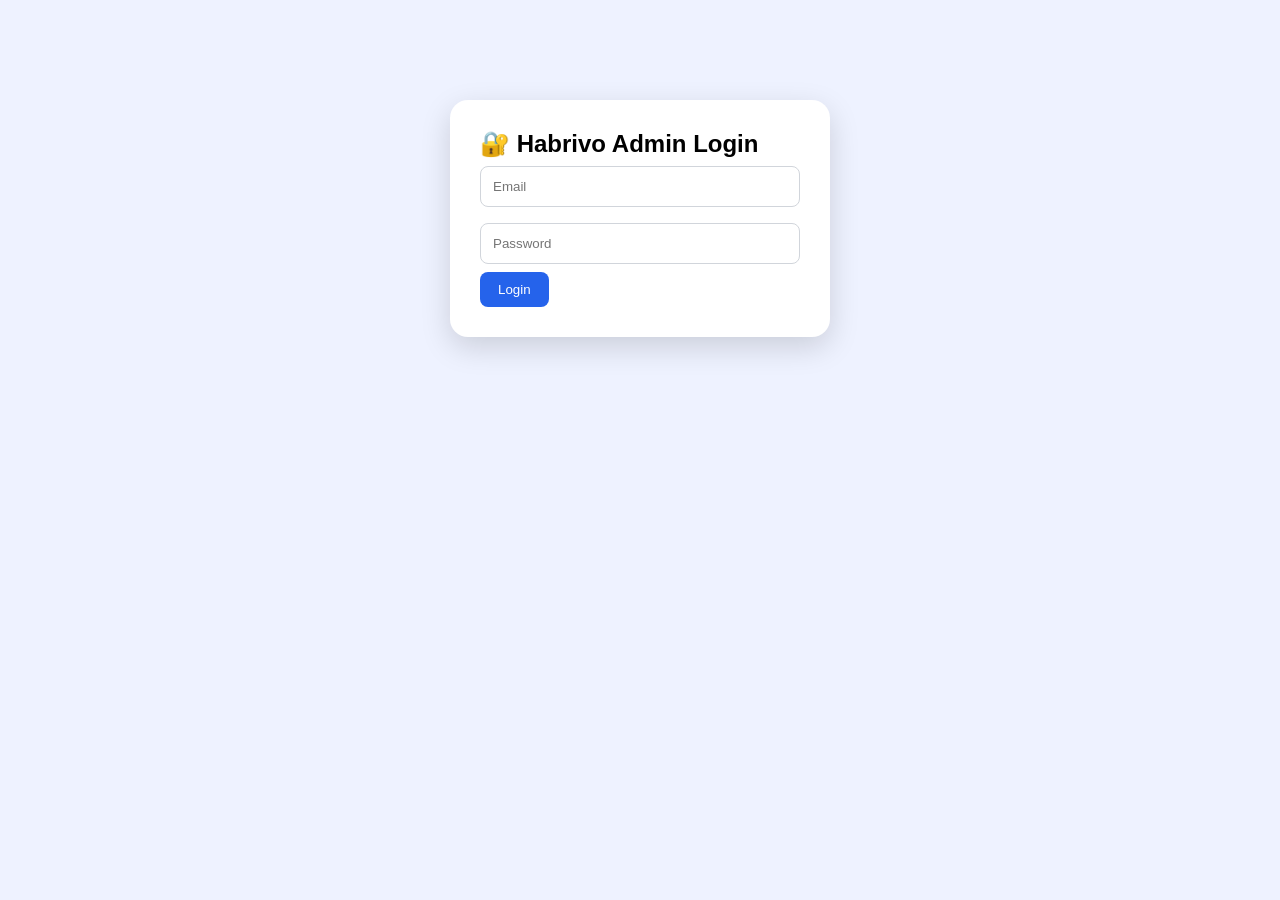
==== frontend/index.html @ 9f715a4b "Fix company update" ====
<!DOCTYPE html>
<html lang="en">

<head>
  <meta charset="UTF-8">
  <meta name="viewport" content="width=device-width,initial-scale=1.0">
  <title>Habrivo AI</title>

  <style>
    * {
      margin: 0;
      padding: 0;
      box-sizing: border-box;
    }

    body {
      font-family: Arial, sans-serif;
      background: #eef2ff;
      transition: .3s;
    }

    body.dark {
      background: #111827;
      color: white;
    }

    .topbar {
      max-width: 900px;
      margin: 20px auto;
      display: flex;
      justify-content: space-between;
      align-items: center;
    }

    .container {
      max-width: 900px;
      margin: auto;
      background: white;
      padding: 25px;
      border-radius: 18px;
      box-shadow: 0 10px 25px rgba(0, 0, 0, .1);
    }

    body.dark .container {
      background: #1f2937;
    }

    input {
      width: 100%;
      padding: 12px;
      margin: 8px 0;
      border: 1px solid #d1d5db;
      border-radius: 8px;
    }

    button {
      border: none;
      cursor: pointer;
      border-radius: 8px;
      padding: 10px 18px;
      color: white;
    }

    #loginBtn {
      background: #2563eb;
      color: white;
      cursor: pointer;
    }

    #saveBtn {
      background: #2563eb;
    }

    .stats {
      display: grid;
      grid-template-columns: repeat(auto-fit, minmax(180px, 1fr));
      gap: 12px;
      margin: 20px 0;
    }

    .stat-card {
      background: linear-gradient(135deg, #2563eb, #1d4ed8);
      color: white;
      text-align: center;
      padding: 25px;
      border-radius: 14px;
    }

    .card {
      background: #f3f4f6;
      border-radius: 12px;
      padding: 15px;
      margin-top: 15px;
    }

    body.dark .card {
      background: #374151;
    }

    .card img {
      width: 70px;
      height: 70px;
      border-radius: 50%;
      object-fit: cover;
      margin-bottom: 10px;
    }

    .actions {
      display: flex;
      gap: 10px;
      margin-top: 12px;
    }

    .edit-btn {
      background: #f59e0b;
    }

    .delete-btn {
      background: #dc2626;
    }

    .edit-btn {
      background: #f59e0b;
      color: white;
    }

    .delete-btn {
      background: #dc2626;
      color: white;
    }

    .msg-btn {
      background: #16a34a;
      color: white;
    }

    .msg-btn {
      background: #22c55e;
      color: white;
      border: none;
      padding: 10px 18px;
      border-radius: 8px;
      cursor: pointer;
    }

    .msg-btn:hover {
      background: #16a34a;
    }

    @media(max-width:700px) {
      .stats {
        grid-template-columns: 1fr;
      }
    }

    .login-box {
      max-width: 380px;
      margin: 100px auto;
      background: white;
      padding: 30px;
      border-radius: 18px;
      box-shadow: 0 10px 30px rgba(0, 0, 0, .15);
    }

    body.dark .login-box {
      background: #1f2937;
    }

    .layout {
      display: flex;
      min-height: 100vh;
    }

    .sidebar {
      width: 230px;
      background: #1d4ed8;
      color: white;
      padding: 20px;
    }

    .sidebar h2 {
      margin-bottom: 20px;
    }

    .menu {
      width: 100%;
      margin: 8px 0;
      padding: 12px;
      background: transparent;
      border: none;
      color: white;
      text-align: left;
      cursor: pointer;
    }

    .menu.active,
    .menu:hover {
      background: rgba(255, 255, 255, .15);
    }

    .main {
      flex: 1;
      padding: 20px;
    }

    body.dark .sidebar {
      background: #0f172a;
    }

    @media(max-width:768px) {
      .layout {
        flex-direction: column;
      }

      .sidebar {
        width: 100%;
      }
    }

    .msg-btn {
      background: #22c55e;
      color: white;
      border: none;
      padding: 10px 18px;
      border-radius: 8px;
      cursor: pointer;
    }

    .msg-btn:hover {
      background: #16a34a;
    }

    .view-btn {
      background: #0ea5e9;
      color: white;
    }

    .view-btn:hover {
      background: #0284c7;
    }

    .modal {
      display: none;
      position: fixed;
      inset: 0;
      background: rgba(0, 0, 0, .6);
      justify-content: center;
      align-items: center;
      z-index: 9999;
    }

    .modal-content {
      background: white;
      width: 90%;
      max-width: 450px;
      border-radius: 15px;
      padding: 20px;
    }

    .close {
      float: right;
      font-size: 28px;
      cursor: pointer;
    }

    .modal-content img {
      width: 100px;
      height: 100px;
      border-radius: 50%;
      object-fit: cover;
      display: block;
      margin: auto;
    }
  </style>
</head>

<body>
  <div id="loginPage" class="login-box">

    <h2>🔐 Habrivo Admin Login</h2>

    <input id="email" type="email" placeholder="Email">
    <input id="password" type="password" placeholder="Password">
    <button id="loginBtn" type="button" onclick="login()">Login</button>

  </div>

  <div id="app" style="display:none;">
    <div class="layout">

      <aside class="sidebar">
        <h2>🚀 Habrivo</h2>

        <button class="menu active">🏠 Dashboard</button>
        <button class="menu">🏢 Companies</button>
        <button class="menu">📊 Analytics</button>
        <button class="menu">⚙ Settings</button>

        <hr>

        <button onclick="toggleTheme()">🌙 Dark Mode</button>
      </aside>

      <main class="main">
        <button onclick="logout()" style="background:#dc2626;">
          🚪 Logout
        </button>
        <div class="topbar">
          <h1>Company Dashboard</h1>
        </div>

        <div class="container">
          <!-- Tumhara existing form aur cards yahin rahenge -->
        </div>

      </main>

    </div>

    <div class="container">

      <h2>Company Registration</h2>

      <input id="name" placeholder="Company Name">
      <input id="owner" placeholder="Owner Name">
      <input id="whatsapp" placeholder="WhatsApp Number">
      <input id="category" placeholder="Category">
      <input type="text" id="address" placeholder="Address">
      <input type="text" id="website" placeholder="Website (https://...)">

      <input type="file" id="logo" accept="image/*">
      <img id="preview" src=""
        style="display:none;width:90px;height:90px;border-radius:50%;object-fit:cover;margin:10px 0;">
      <button id="saveBtn" onclick="saveCompany()">Save</button>

      <div class="stats">
        <h3 style="margin-top:20px">Registration Trend</h3>

        <canvas id="chart" height="120"></canvas>

        <script src="https://cdn.jsdelivr.net/npm/chart.js"></script>
        <div class="stat-card">
          <h2 id="totalCompanies">0</h2>
          <p>Companies</p>
        </div>

        <div class="stat-card">
          <h2 id="totalCategories">0</h2>
          <p>Categories</p>
        </div>

        <div class="stat-card">
          <h2 id="todayCount">0</h2>
          <p>Today</p>
        </div>
      </div>

      <input id="search" placeholder="🔍 Search Company" oninput="loadCompanies()">

      <hr style="margin:18px 0">
      <button onclick="exportExcel()" style="background:green;margin:10px 0;">
        📥 Export Excel
      </button>

      <script src="https://cdn.jsdelivr.net/npm/xlsx/dist/xlsx.full.min.js"></script>
      <h2>Registered Companies</h2>

      <div id="companies"></div>

    </div>

    <script>
      async function exportExcel() {

        const res = await fetch(`${API}/api/companies`, { credentials: "include" });
        const companies = await res.json();

        const ws = XLSX.utils.json_to_sheet(companies);
        const wb = XLSX.utils.book_new();

        XLSX.utils.book_append_sheet(wb, ws, "Companies");

        XLSX.writeFile(wb, "Habrivo_Companies.xlsx");

      }
      const API = "https://habrivo-ai.onrender.com";
      let editingId = null;

      function toggleTheme() {
        document.body.classList.toggle("dark");
      }
      document.getElementById("logo").addEventListener("change", function () {
        const file = this.files[0];
        if (!file) return;

        preview.src = URL.createObjectURL(file);
        preview.style.display = "block";
      });

      async function loadCompanies() {
        const res = await fetch(API + "/api/companies", {
          credentials: "include"
        });
        const companies = await res.json();

        const search = document.getElementById("search").value.toLowerCase();
        const filtered = companies.filter(c =>
          (c.company || "").toLowerCase().includes(search) ||
          (c.owner || "").toLowerCase().includes(search) ||
          (c.category || "").toLowerCase().includes(search)
        );

        drawChart(filtered.length);
        document.getElementById("totalCompanies").innerText = filtered.length;
        document.getElementById("totalCategories").innerText =
          new Set(filtered.map(c => c.category)).size;
        document.getElementById("todayCount").innerText = filtered.length;

        const box = document.getElementById("companies");
        box.innerHTML = "";

        filtered.forEach(c => {
          box.innerHTML += `
    <div class="card">
        ${c.logo ? `<img src="${c.logo}" width="70" height="70">` : ""}

        <h3>${c.company || "-"}</h3>
        <p><b>Owner:</b> ${c.owner || "-"}</p>
        <p><b>WhatsApp:</b> ${c.whatsapp || "-"}</p>
        <p><b>Category:</b> ${c.category || "-"}</p>
        <p><b>Address:</b> ${c.address || "-"}</p>
<p><b>Website:</b> ${c.website
              ? `<a href="${c.website}" target="_blank">${c.website}</a>`
              : "-"
            }</p>
        <div class="actions">
           <button class="view-btn" onclick="viewCompany(${c.id})">View</button>
            <button class="edit-btn" onclick="editCompany(${c.id})">Edit</button>
            <button class="delete-btn" onclick="deleteCompany(${c.id})">Delete</button>
            <button class="msg-btn" onclick="window.open('https://wa.me/91${c.whatsapp}','_blank')">Message</button>
        </div>
    </div>`;
        });
      }
      async function editCompany(id) {
        try {
          const res = await fetch(API + "/api/companies", { credentials: "include" });
          if (!res.ok) throw new Error("Failed to load companies");

          const companies = await res.json();
          const c = companies.find(x => String(x.id) === String(id));

          if (!c) {
            alert("Company not found.");
            return;
          }

          editingId = id;
          document.getElementById("name").value = c.company || "";
          document.getElementById("owner").value = c.owner || "";
          document.getElementById("whatsapp").value = c.whatsapp || "";
          document.getElementById("category").value = c.category || "";
          document.getElementById("address").value = c.address || "";
          document.getElementById("website").value = c.website || "";

          if (c.logo) {
            const preview = document.getElementById("preview");
            preview.src = c.logo;
            preview.style.display = "block";
          }

          document.getElementById("saveBtn").innerText = "Update Company";
          window.scrollTo({ top: 0, behavior: "smooth" });
        } catch (error) {
          console.error("Edit error:", error);
          alert("Unable to load company for editing.");
        }
      }

      async function viewCompany(id) {
        try {
          const res = await fetch(API + "/api/companies", { credentials: "include" });
          if (!res.ok) throw new Error("Failed to load companies");

          const companies = await res.json();
          const c = companies.find(x => String(x.id) === String(id));

          if (!c) {
            alert("Company not found.");
            return;
          }

          const website = c.website
            ? (c.website.startsWith("http") ? c.website : "https://" + c.website)
            : "";

          document.getElementById("modalBody").innerHTML = `
      ${c.logo ? `<img src="${c.logo}" alt="Company Logo">` : ""}
      <h2 style="text-align:center">${c.company || "-"}</h2>
      <hr>
      <p><b>Owner:</b> ${c.owner || "-"}</p>
      <p><b>WhatsApp:</b> ${c.whatsapp || "-"}</p>
      <p><b>Category:</b> ${c.category || "-"}</p>
      <p><b>Address:</b> ${c.address || "-"}</p>
      <p><b>Website:</b> ${c.website || "-"}</p>

      <button class="msg-btn"
        onclick="window.open('https://wa.me/91${c.whatsapp}','_blank')"
        style="width:100%;margin-top:15px;">
        WhatsApp
      </button>

      ${website ? `
        <button id="webBtn" class="view-btn"
          style="width:100%;margin-top:10px;">
          Visit Website
        </button>
      ` : ""}
    `;

          if (website) {
            document.getElementById("webBtn").onclick = () => {
              window.open(website, "_blank");
            };
          }

          document.getElementById("companyModal").style.display = "flex";
        } catch (error) {
          console.error("View error:", error);
          alert("Unable to load company details.");
        }
      }

      function closeModal() {
        document.getElementById("companyModal").style.display = "none";
      }
      async function saveCompany() {
        const name = document.getElementById("name").value;
        const owner = document.getElementById("owner").value;
        const whatsapp = document.getElementById("whatsapp").value;
        const category = document.getElementById("category").value;
        const address = document.getElementById("address").value;
        const website = document.getElementById("website").value;
        const logo = document.getElementById("logo").files[0];

        const formData = new FormData();
        formData.append("company", name);
        formData.append("owner", owner);
        formData.append("whatsapp", whatsapp);
        formData.append("category", category);
        formData.append("address", address);
        formData.append("website", website);

        if (logo) {
          formData.append("logo", logo);
        }
        const url = editingId
          ? `${API}/api/company/${editingId}`
          : `${API}/api/company`;

        const method = editingId ? "PUT" : "POST";

        const res = await fetch(url, {
          method: method,
          body: formData,
          credentials: "include"
        });
        const result = await res.json();

        if (result.success) {
          alert(editingId ? "Company Updated Successfully!" : "Company Saved Successfully!");
        } else {
          alert(result.message || "Operation Failed");
          return;
        }

        document.getElementById("name").value = "";
        document.getElementById("owner").value = "";
        document.getElementById("whatsapp").value = "";
        document.getElementById("category").value = "";
        document.getElementById("address").value = "";
        document.getElementById("website").value = "";
        document.getElementById("logo").value = "";
        document.getElementById("preview").style.display = "none";
        document.getElementById("preview").src = "";

        editingId = null;
        document.getElementById("saveBtn").innerText = "Save";

        loadCompanies();
      }

      async function deleteCompany(id) {
        if (!confirm("Are you sure you want to delete this company?")) return;

        try {
          const res = await fetch(API + "/api/company/" + id, {
            method: "DELETE",
            credentials: "include"
          });

          const result = await res.json();

          if (res.ok && result.success) {
            alert("Company deleted successfully.");
            await loadCompanies();
          } else {
            alert(result.message || "Delete failed.");
            console.error("Delete response:", result);
          }
        } catch (error) {
          console.error("Delete error:", error);
          alert("Server connection failed while deleting.");
        }
      }

      function drawChart(count) {

        console.log("Companies:", count);
      }
      async function checkAuth() {
        const r = await fetch(API + "/api/check-auth", {
          credentials: "include"
        });

        const d = await r.json();

        if (d.loggedIn) {
          document.getElementById("loginPage").style.display = "none";
          document.getElementById("app").style.display = "block";
          loadCompanies();
        }
      }

      checkAuth();
      async function login() {
        const email = document.getElementById("email").value;
        const password = document.getElementById("password").value;

        try {
          const r = await fetch(API + "/api/login", {
            method: "POST",
            headers: {
              "Content-Type": "application/json"
            },
            credentials: "include",
            body: JSON.stringify({ email, password })
          });

          const d = await r.json();

          if (d.success) {
            document.getElementById("loginPage").style.display = "none";
            document.getElementById("app").style.display = "block";

            loadCompanies();
          } else {
            alert(d.message || "Login Failed");
          }

        } catch (error) {
          console.error("Login error:", error);
          alert("Server connection failed. Please try again.");
        }
      }


      async function logout() {
        try {
          await fetch(API + "/api/logout", {
            credentials: "include"
          });
        } catch (error) {
          console.error("Logout error:", error);
        }

        document.getElementById("app").style.display = "none";
        document.getElementById("loginPage").style.display = "block";
      }


      let chart;


      function drawChart(total) {
        const ctx = document.getElementById("chart");


        if (chart) chart.destroy();

        chart = new Chart(ctx, {
          type: "bar",
          data: {
            labels: ["Companies"],
            datasets: [{
              label: "Total Registered",
              data: [total]
            }]
          }
        });
      }

    </script>
  </div>
  <div id="companyModal" class="modal">
    <div class="modal-content">
      <span class="close" onclick="closeModal()">&times;</span>
      <div id="modalBody"></div>
    </div>
  </div>
</body>

</html>
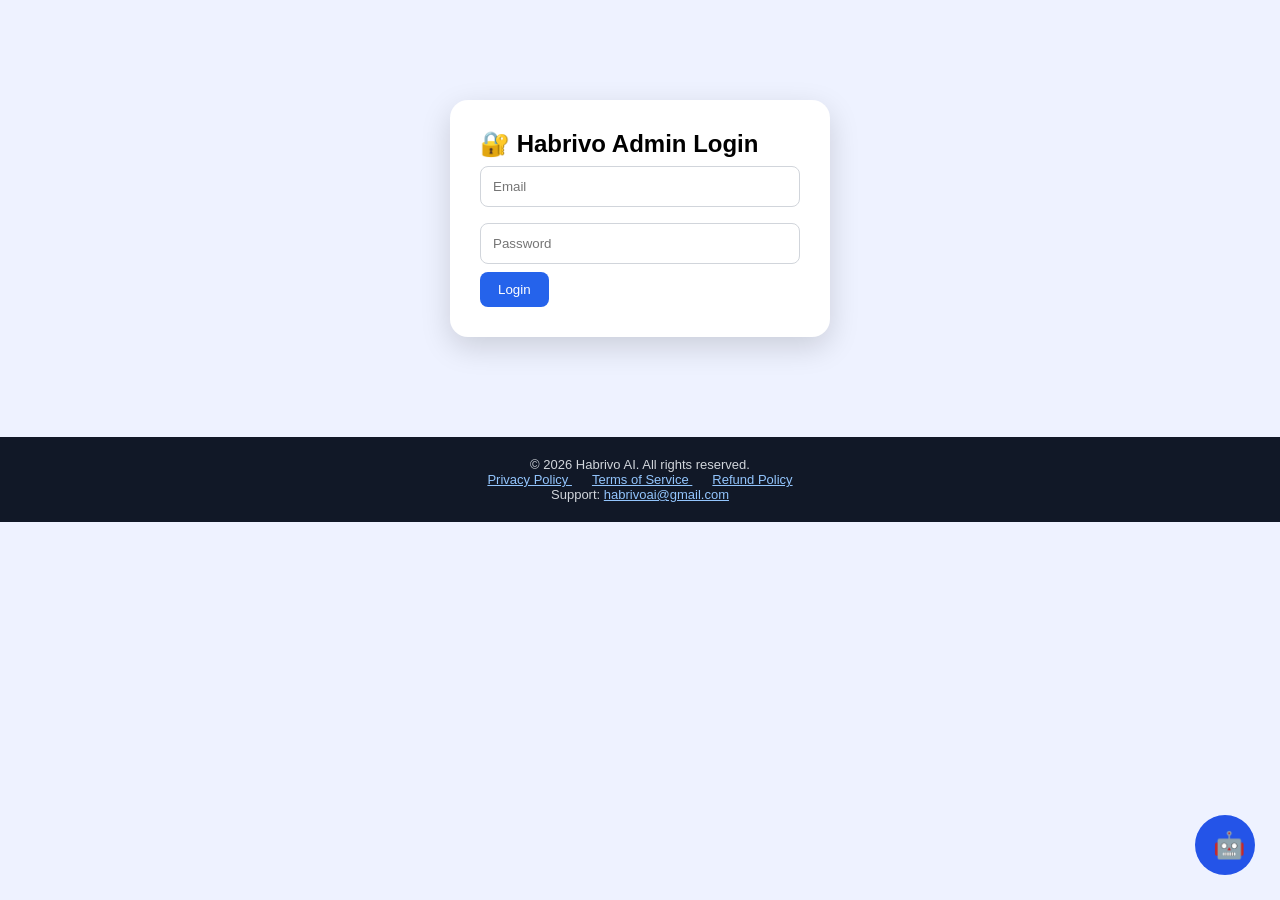
==== commit 1608b7d8: "Add legal policy pages and update Paddle checkout backend" ====
--- a/frontend/index.html
+++ b/frontend/index.html
@@ -291,10 +291,11 @@
       <aside class="sidebar">
         <h2>🚀 Habrivo</h2>
 
-        <button class="menu active">🏠 Dashboard</button>
-        <button class="menu">🏢 Companies</button>
-        <button class="menu">📊 Analytics</button>
-        <button class="menu">⚙ Settings</button>
+        <button class="menu active" data-page="dashboard" onclick="showDashboard()">🏠 Dashboard</button>
+        <button class="menu" data-page="companies" onclick="showCompanies()">🏢 Companies</button>
+        <button class="menu" data-page="products" onclick="showProducts()">📦 Products</button>
+        <button class="menu" data-page="analytics" onclick="showAnalytics()">📊 Analytics</button>
+        <button class="menu" data-page="settings" onclick="showSettings()">⚙ Settings</button>
 
         <hr>
 
@@ -306,69 +307,97 @@
           🚪 Logout
         </button>
         <div class="topbar">
-          <h1>Company Dashboard</h1>
+          <h1 id="pageTitle">Company Dashboard</h1>
         </div>
-
-        <div class="container">
-          <!-- Tumhara existing form aur cards yahin rahenge -->
-        </div>
-
+        <section id="dashboardPage" class="page-section container">
+          <h2>Overview</h2>
+          <p>Company registration summary</p>
+          <div id="dashboardSummary"></div>
+        </section>
+
+        <section id="productsPage" class="page-section container" style="display:none">
+          <h2>📦 Product Management</h2>
+          <p>Manage your Habrivo AI products and inventory.</p>
+
+          <button type="button" onclick="loadProducts()">
+            🔄 Refresh Products
+          </button>
+          <h3>Add New Product</h3>
+
+          <form id="addProductForm">
+            <input id="productName" placeholder="Product Name" required>
+            <input id="productPrice" type="number" min="0" step="0.01" placeholder="Price" required>
+            <input id="productStock" type="number" min="0" step="1" placeholder="Stock" required>
+            <select id="productCurrency">
+              <option value="USD">USD</option>
+              <option value="INR">INR</option>
+            </select>
+            <button type="submit">➕ Add Product</button>
+          </form>
+          <div id="productsList">
+            Products will appear here.
+          </div>
+        </section>
+
+        <section id="companiesPage" class="page-section container" style="display:none">
+          <h2>Company Registration</h2>
+
+          <input id="name" placeholder="Company Name">
+          <input id="owner" placeholder="Owner Name">
+          <input id="whatsapp" placeholder="WhatsApp Number">
+          <input id="category" placeholder="Category">
+          <input type="text" id="address" placeholder="Address">
+          <input type="text" id="website" placeholder="Website (https://...)">
+
+          <input type="file" id="logo" accept="image/*">
+          <img id="preview" src=""
+            style="display:none;width:90px;height:90px;border-radius:50%;object-fit:cover;margin:10px 0;">
+          <button id="saveBtn" onclick="saveCompany()">Save</button>
+
+          <input id="search" placeholder="🔍 Search Company" oninput="loadCompanies()">
+
+          <hr style="margin:18px 0">
+          <button onclick="exportExcel()" style="background:green;margin:10px 0;">
+            📥 Export Excel
+          </button>
+
+          <script src="https://cdn.jsdelivr.net/npm/xlsx/dist/xlsx.full.min.js"></script>
+          <h2>Registered Companies</h2>
+
+          <div id="companies"></div>
+
+        </section>
+        <section id="analyticsPage" class="page-section container" style="display:none">
+          <div class="stats">
+            <h3 style="margin-top:20px">Registration Trend</h3>
+
+            <canvas id="chart" height="120"></canvas>
+
+            <script src="https://cdn.jsdelivr.net/npm/chart.js"></script>
+            <div class="stat-card">
+              <h2 id="totalCompanies">0</h2>
+              <p>Companies</p>
+            </div>
+
+            <div class="stat-card">
+              <h2 id="totalCategories">0</h2>
+              <p>Categories</p>
+            </div>
+
+            <div class="stat-card">
+              <h2 id="todayCount">0</h2>
+              <p>Today</p>
+            </div>
+          </div>
+
+        </section>
+        <section id="settingsPage" class="page-section container" style="display:none">
+          <h2>Settings</h2>
+          <p>Appearance</p>
+          <button style="background:#2563eb" onclick="toggleTheme()">Toggle dark mode</button>
+        </section>
       </main>
-
     </div>
-
-    <div class="container">
-
-      <h2>Company Registration</h2>
-
-      <input id="name" placeholder="Company Name">
-      <input id="owner" placeholder="Owner Name">
-      <input id="whatsapp" placeholder="WhatsApp Number">
-      <input id="category" placeholder="Category">
-      <input type="text" id="address" placeholder="Address">
-      <input type="text" id="website" placeholder="Website (https://...)">
-
-      <input type="file" id="logo" accept="image/*">
-      <img id="preview" src=""
-        style="display:none;width:90px;height:90px;border-radius:50%;object-fit:cover;margin:10px 0;">
-      <button id="saveBtn" onclick="saveCompany()">Save</button>
-
-      <div class="stats">
-        <h3 style="margin-top:20px">Registration Trend</h3>
-
-        <canvas id="chart" height="120"></canvas>
-
-        <script src="https://cdn.jsdelivr.net/npm/chart.js"></script>
-        <div class="stat-card">
-          <h2 id="totalCompanies">0</h2>
-          <p>Companies</p>
-        </div>
-
-        <div class="stat-card">
-          <h2 id="totalCategories">0</h2>
-          <p>Categories</p>
-        </div>
-
-        <div class="stat-card">
-          <h2 id="todayCount">0</h2>
-          <p>Today</p>
-        </div>
-      </div>
-
-      <input id="search" placeholder="🔍 Search Company" oninput="loadCompanies()">
-
-      <hr style="margin:18px 0">
-      <button onclick="exportExcel()" style="background:green;margin:10px 0;">
-        📥 Export Excel
-      </button>
-
-      <script src="https://cdn.jsdelivr.net/npm/xlsx/dist/xlsx.full.min.js"></script>
-      <h2>Registered Companies</h2>
-
-      <div id="companies"></div>
-
-    </div>
-
     <script>
       async function exportExcel() {
 
@@ -410,11 +439,13 @@
           (c.category || "").toLowerCase().includes(search)
         );
 
-        drawChart(filtered.length);
+        window.lastCompanies = filtered;
+        if (document.getElementById("analyticsPage").style.display !== "none" && typeof Chart !== "undefined") drawChart(filtered.length, filtered);
+        document.getElementById("dashboardSummary").textContent = `${filtered.length} registered companies · ${new Set(filtered.map(c => c.category).filter(Boolean)).size} categories`;
         document.getElementById("totalCompanies").innerText = filtered.length;
         document.getElementById("totalCategories").innerText =
           new Set(filtered.map(c => c.category)).size;
-        document.getElementById("todayCount").innerText = filtered.length;
+        document.getElementById("todayCount").innerText = "—"; // Registration date field must be confirmed from backend
 
         const box = document.getElementById("companies");
         box.innerHTML = "";
@@ -470,7 +501,7 @@
           }
 
           document.getElementById("saveBtn").innerText = "Update Company";
-          window.scrollTo({ top: 0, behavior: "smooth" });
+          showCompanies();
         } catch (error) {
           console.error("Edit error:", error);
           alert("Unable to load company for editing.");
@@ -614,9 +645,103 @@
         }
       }
 
-      function drawChart(count) {
-
-        console.log("Companies:", count);
+      function drawChart(count, companies) {
+
+        // ===== Registration Trend =====
+        const chartCanvas = document.getElementById("chart");
+        if (!chartCanvas || typeof Chart === "undefined") return;
+
+        if (Chart.getChart(chartCanvas)) {
+          Chart.getChart(chartCanvas).destroy();
+        }
+
+        new Chart(chartCanvas, {
+          type: "bar",
+          data: {
+            labels: ["Companies"],
+            datasets: [{
+              label: "Total Registered",
+              data: [count]
+            }]
+          },
+          options: {
+            responsive: true,
+            maintainAspectRatio: false,
+            scales: {
+              y: {
+                beginAtZero: true,
+                ticks: {
+                  precision: 0
+                }
+              }
+            }
+          }
+        });
+
+
+        // ===== Category-wise Analytics =====
+        const categoryCount = {};
+
+        companies.forEach(company => {
+          const category = company.category || "Other";
+
+          categoryCount[category] =
+            (categoryCount[category] || 0) + 1;
+        });
+
+        const categories = Object.keys(categoryCount);
+        const values = Object.values(categoryCount);
+
+
+        // Create category chart if it doesn't exist
+        let categoryCanvas = document.getElementById("categoryChart");
+
+        if (!categoryCanvas) {
+
+          categoryCanvas = document.createElement("canvas");
+          categoryCanvas.id = "categoryChart";
+          categoryCanvas.height = 120;
+
+          const stats = document.querySelector(".stats");
+
+          if (stats) {
+            const title = document.createElement("h3");
+            title.innerText = "Companies by Category";
+            title.style.marginTop = "25px";
+
+            stats.appendChild(title);
+            stats.appendChild(categoryCanvas);
+          }
+        }
+
+
+        if (Chart.getChart(categoryCanvas)) {
+          Chart.getChart(categoryCanvas).destroy();
+        }
+
+
+        new Chart(categoryCanvas, {
+          type: "bar",
+          data: {
+            labels: categories,
+            datasets: [{
+              label: "Companies",
+              data: values
+            }]
+          },
+          options: {
+            responsive: true,
+            maintainAspectRatio: false,
+            scales: {
+              y: {
+                beginAtZero: true,
+                ticks: {
+                  precision: 0
+                }
+              }
+            }
+          }
+        });
       }
       async function checkAuth() {
         const r = await fetch(API + "/api/check-auth", {
@@ -679,27 +804,155 @@
       }
 
 
-      let chart;
-
-
-      function drawChart(total) {
-        const ctx = document.getElementById("chart");
-
-
-        if (chart) chart.destroy();
-
-        chart = new Chart(ctx, {
-          type: "bar",
-          data: {
-            labels: ["Companies"],
-            datasets: [{
-              label: "Total Registered",
-              data: [total]
-            }]
+      function showDashboard() { showPage('dashboard'); }
+      function showCompanies() { showPage('companies'); }
+      async function showProducts() {
+        showPage('products');
+        await loadProducts();
+      }
+
+      async function loadProducts() {
+        const container = document.getElementById('productsList');
+        if (!container) return;
+
+        container.textContent = 'Loading products...';
+
+        try {
+          const response = await fetch('/api/products');
+          if (!response.ok) throw new Error('HTTP ' + response.status);
+
+          const data = await response.json();
+          if (!data.success) throw new Error('Could not load products');
+
+          container.replaceChildren();
+
+
+          for (const product of data.products) {
+            const item = document.createElement('div');
+            item.style.cssText = 'padding:12px; margin:10px 0; border:1px solid #ddd; border-radius:8px;';
+
+            const info = document.createElement('p');
+            const symbol = product.currency === 'INR' ? '₹' : '$';
+            info.textContent = `${product.name} | ${symbol}${product.price} | Stock: ${product.stock}`;
+
+            const editBtn = document.createElement('button');
+            editBtn.textContent = '✏️ Edit Stock';
+            editBtn.type = 'button';
+            editBtn.style.marginRight = '10px';
+
+            editBtn.onclick = async () => {
+              const value = prompt('Enter new stock:', product.stock);
+              if (value === null) return;
+
+              const stock = Number(value);
+              if (!Number.isInteger(stock) || stock < 0 || value.trim() === '') {
+                alert('Enter a valid stock number');
+                return;
+              }
+
+              try {
+                const response = await fetch(`/api/products/${product.id}/stock`, {
+                  method: 'PUT',
+                  headers: { 'Content-Type': 'application/json' },
+                  body: JSON.stringify({ stock })
+                });
+                const result = await response.json();
+                if (!response.ok || !result.success) {
+                  throw new Error(result.message || 'Update failed');
+                }
+                await loadProducts();
+              } catch (error) {
+                alert(error.message);
+              }
+            };
+
+            const deleteBtn = document.createElement('button');
+            deleteBtn.textContent = '🗑️ Delete';
+            deleteBtn.type = 'button';
+
+            deleteBtn.onclick = async () => {
+              if (!confirm(`Delete ${product.name}?`)) return;
+
+              try {
+                const response = await fetch(`/api/products/${product.id}`, {
+                  method: 'DELETE'
+                });
+                const result = await response.json();
+                if (!response.ok || !result.success) {
+                  throw new Error(result.message || 'Delete failed');
+                }
+                await loadProducts();
+              } catch (error) {
+                alert(error.message);
+              }
+            };
+
+            item.append(info, editBtn, deleteBtn);
+            container.appendChild(item);
+          }
+
+        } catch (error) {
+          container.textContent = 'Error loading products: ' + error.message;
+        }
+      }
+      function showAnalytics() { showPage('analytics'); }
+      function showSettings() { showPage('settings'); }
+      function showPage(page) {
+        document.querySelectorAll('.page-section').forEach(el => {
+          el.style.display = el.id === page + 'Page' ? 'block' : 'none';
+        });
+        document.querySelectorAll('.sidebar .menu[data-page]').forEach(el => {
+          el.classList.toggle('active', el.dataset.page === page);
+        });
+        const titles = {
+          dashboard: 'Company Dashboard',
+          companies: 'Companies',
+          products: 'Products',
+          analytics: 'Analytics',
+          settings: 'Settings'
+        };
+        document.getElementById('pageTitle').textContent = titles[page];
+        window.scrollTo({ top: 0, behavior: 'smooth' });
+        if (page === 'analytics' && window.lastCompanies && typeof Chart !== 'undefined') {
+          drawChart(window.lastCompanies.length, window.lastCompanies);
+        }
+      }
+      document.getElementById('addProductForm')
+        .addEventListener('submit', async function (event) {
+          event.preventDefault();
+
+          const product = {
+            name: document.getElementById('productName').value.trim(),
+            price: Number(document.getElementById('productPrice').value),
+            stock: Number(document.getElementById('productStock').value),
+            currency: document.getElementById('productCurrency').value
+          };
+
+          try {
+            const response = await fetch('/api/products', {
+              method: 'POST',
+              headers: {
+                'Content-Type': 'application/json'
+              },
+              credentials: 'same-origin',
+              body: JSON.stringify(product)
+            });
+
+            const result = await response.json();
+
+            if (!response.ok || !result.success) {
+              alert(result.message || 'Failed to add product');
+              return;
+            }
+
+            alert('Product added successfully!');
+            this.reset();
+            await loadProducts();
+
+          } catch (error) {
+            alert('Error: ' + error.message);
           }
         });
-      }
-
     </script>
   </div>
   <div id="companyModal" class="modal">
@@ -708,6 +961,192 @@
       <div id="modalBody"></div>
     </div>
   </div>
+  <!-- Habrivo AI Chatbot -->
+  <style>
+    #habrivo-chat-btn {
+      position: fixed;
+      bottom: 25px;
+      right: 25px;
+      background: #2454e8;
+      color: white;
+      border: none;
+      border-radius: 50%;
+      width: 60px;
+      height: 60px;
+      font-size: 26px;
+      cursor: pointer;
+      z-index: 9999;
+    }
+
+    #habrivo-chat-box {
+      display: none;
+      position: fixed;
+      bottom: 95px;
+      right: 25px;
+      width: min(350px, calc(100vw - 40px));
+      height: 430px;
+      background: white;
+      border-radius: 15px;
+      box-shadow: 0 5px 25px #0003;
+      z-index: 9999;
+      overflow: hidden;
+      flex-direction: column;
+    }
+
+    #habrivo-chat-header {
+      background: #2454e8;
+      color: white;
+      padding: 15px;
+      font-weight: bold;
+    }
+
+    #habrivo-chat-messages {
+      flex: 1;
+      padding: 15px;
+      overflow-y: auto;
+      color: #222;
+    }
+
+    #habrivo-chat-form {
+      display: flex;
+      padding: 10px;
+      border-top: 1px solid #ddd;
+    }
+
+    #habrivo-chat-input {
+      flex: 1;
+      min-width: 0;
+      padding: 10px;
+    }
+
+    #habrivo-chat-send {
+      background: #2454e8;
+      color: white;
+      border: none;
+      padding: 10px;
+      cursor: pointer;
+    }
+  </style>
+
+  <button id="habrivo-chat-btn" type="button" aria-label="Open AI chat">🤖</button>
+
+  <div id="habrivo-chat-box">
+    <div id="habrivo-chat-header">🤖 Habrivo AI Assistant</div>
+    <div id="habrivo-chat-messages">Hello! How can I help you?</div>
+    <form id="habrivo-chat-form">
+      <input id="habrivo-chat-input" placeholder="Ask Habrivo AI..." required>
+      <button id="habrivo-chat-send" type="submit">Send</button>
+    </form>
+  </div>
+
+  <script>
+    const chatBtn = document.getElementById("habrivo-chat-btn");
+    const chatBox = document.getElementById("habrivo-chat-box");
+    const chatForm = document.getElementById("habrivo-chat-form");
+    const chatInput = document.getElementById("habrivo-chat-input");
+    const chatMessages = document.getElementById("habrivo-chat-messages");
+
+    chatBtn.addEventListener("click", () => {
+      const isOpen = chatBox.style.display === "flex";
+      chatBox.style.display = isOpen ? "none" : "flex";
+      if (!isOpen) chatInput.focus();
+    });
+
+
+    function addChatMessage(sender, message) {
+      const bubble = document.createElement("div");
+      const isUser = sender === "You";
+
+      bubble.style.cssText = `
+        background: ${isUser ? "#2454e8" : "#f1f5f9"};
+        color: ${isUser ? "#ffffff" : "#1e293b"};
+        padding: 12px 15px;
+        border-radius: 14px;
+        margin: 10px 0;
+        max-width: 85%;
+        width: fit-content;
+        margin-left: ${isUser ? "auto" : "0"};
+        margin-right: ${isUser ? "0" : "auto"};
+        line-height: 1.5;
+        overflow-wrap: anywhere;
+        white-space: pre-wrap;
+    `;
+
+      const cleanMessage = String(message)
+        .replace(/\*\*(.*?)\*\*/g, "$1");
+
+      bubble.textContent = cleanMessage;
+
+      chatMessages.appendChild(bubble);
+      chatMessages.scrollTop = chatMessages.scrollHeight;
+    }
+
+
+    chatForm.addEventListener("submit", async (event) => {
+      event.preventDefault();
+      const message = chatInput.value.trim();
+      if (!message) return;
+
+      addChatMessage("You", message);
+      chatInput.value = "";
+
+      const sendBtn = document.getElementById("habrivo-chat-send");
+      sendBtn.disabled = true;
+
+      try {
+        const response = await fetch("/api/chat", {
+          method: "POST",
+          headers: { "Content-Type": "application/json" },
+          body: JSON.stringify({ message })
+        });
+
+        const data = await response.json();
+
+        if (!response.ok || !data.success) {
+          throw new Error(data.error || "AI request failed");
+        }
+
+        addChatMessage("Habrivo AI", data.reply);
+      } catch (error) {
+        addChatMessage("System", error.message);
+      } finally {
+        sendBtn.disabled = false;
+      }
+    });
+  </script>
+
+  <footer style="
+    text-align: center;
+    padding: 20px 15px;
+    background: #111827;
+    color: #d1d5db;
+    font-family: Arial, sans-serif;
+    font-size: 13px;
+  ">
+    <p>© 2026 Habrivo AI. All rights reserved.</p>
+
+    <p>
+      <a href="/privacy.html" style="color: #93c5fd; margin: 0 10px;">
+        Privacy Policy
+      </a>
+
+      <a href="/terms.html" style="color: #93c5fd; margin: 0 10px;">
+        Terms of Service
+      </a>
+
+      <a href="/refund.html" style="color: #93c5fd; margin: 0 10px;">
+        Refund Policy
+      </a>
+    </p>
+
+    <p>
+      Support:
+      <a href="mailto:habrivoai@gmail.com" style="color: #93c5fd;">
+        habrivoai@gmail.com
+      </a>
+    </p>
+  </footer>
+
 </body>
 
 </html>
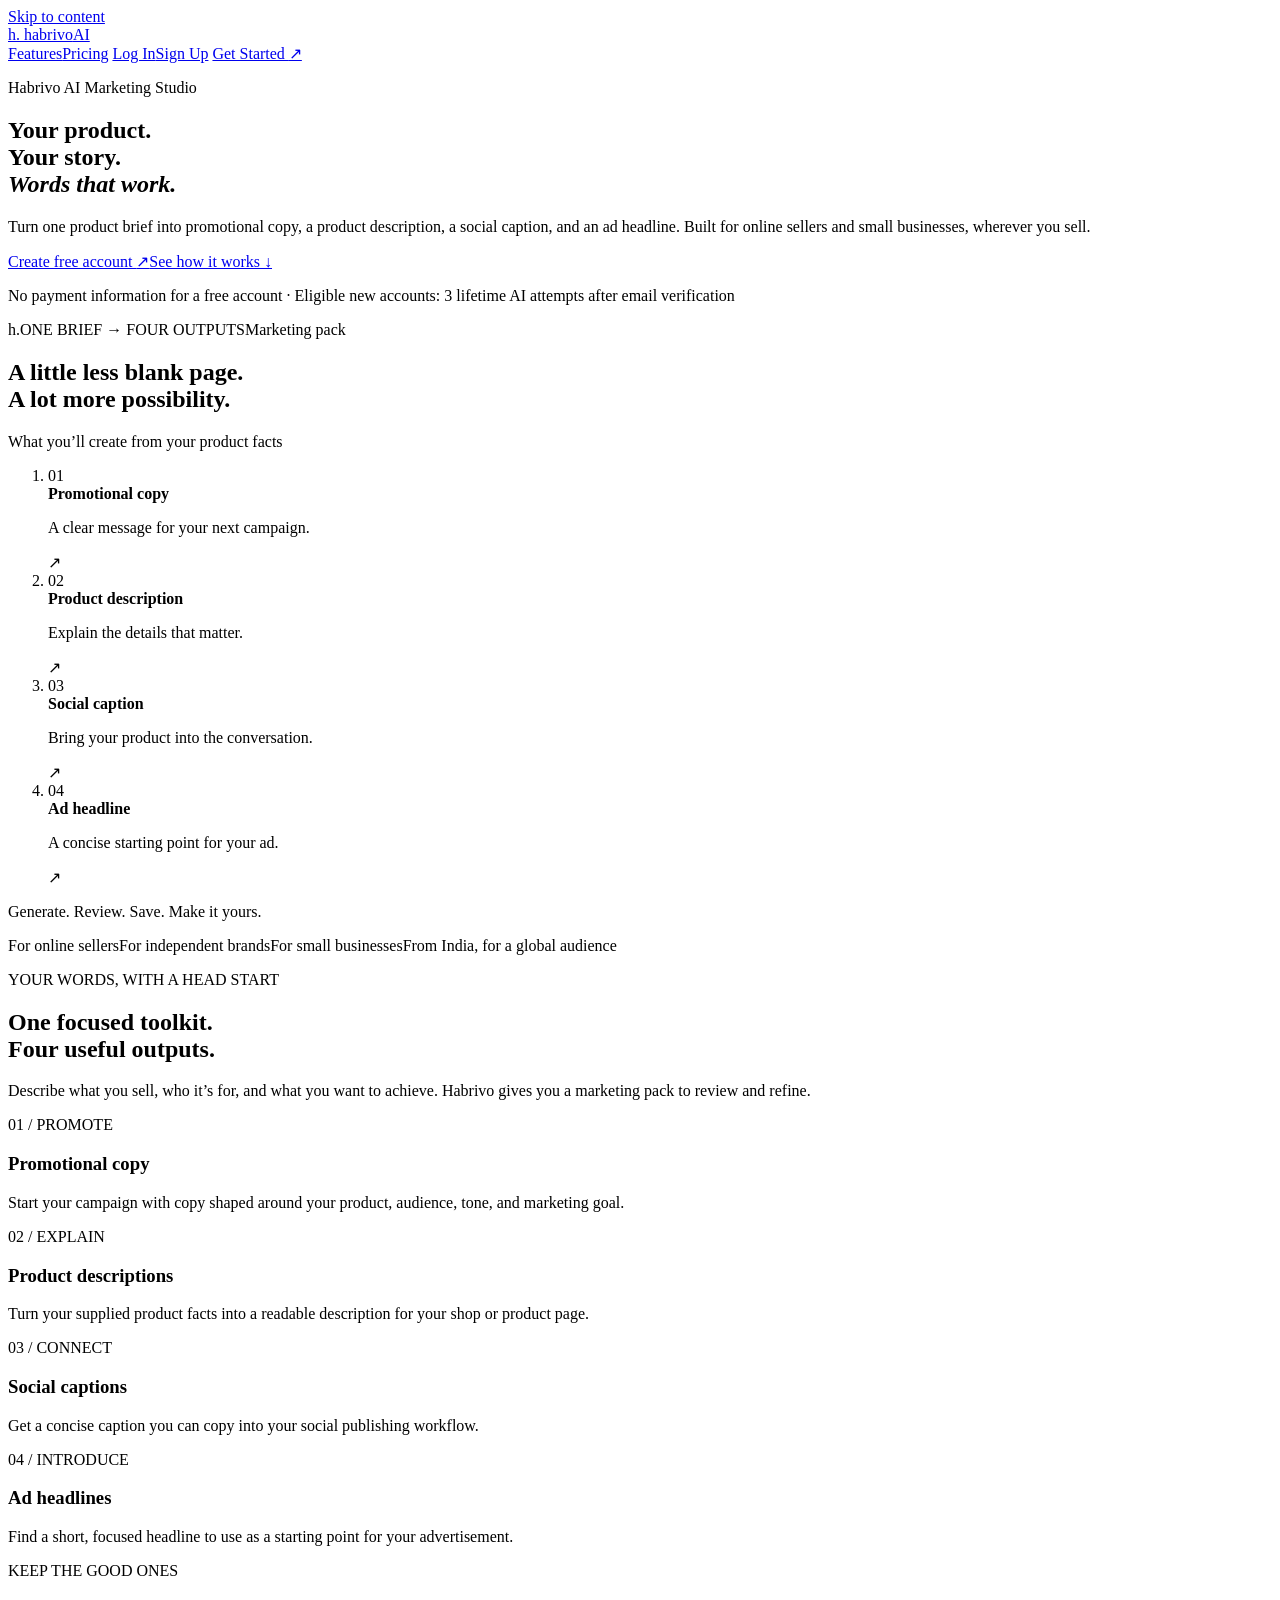
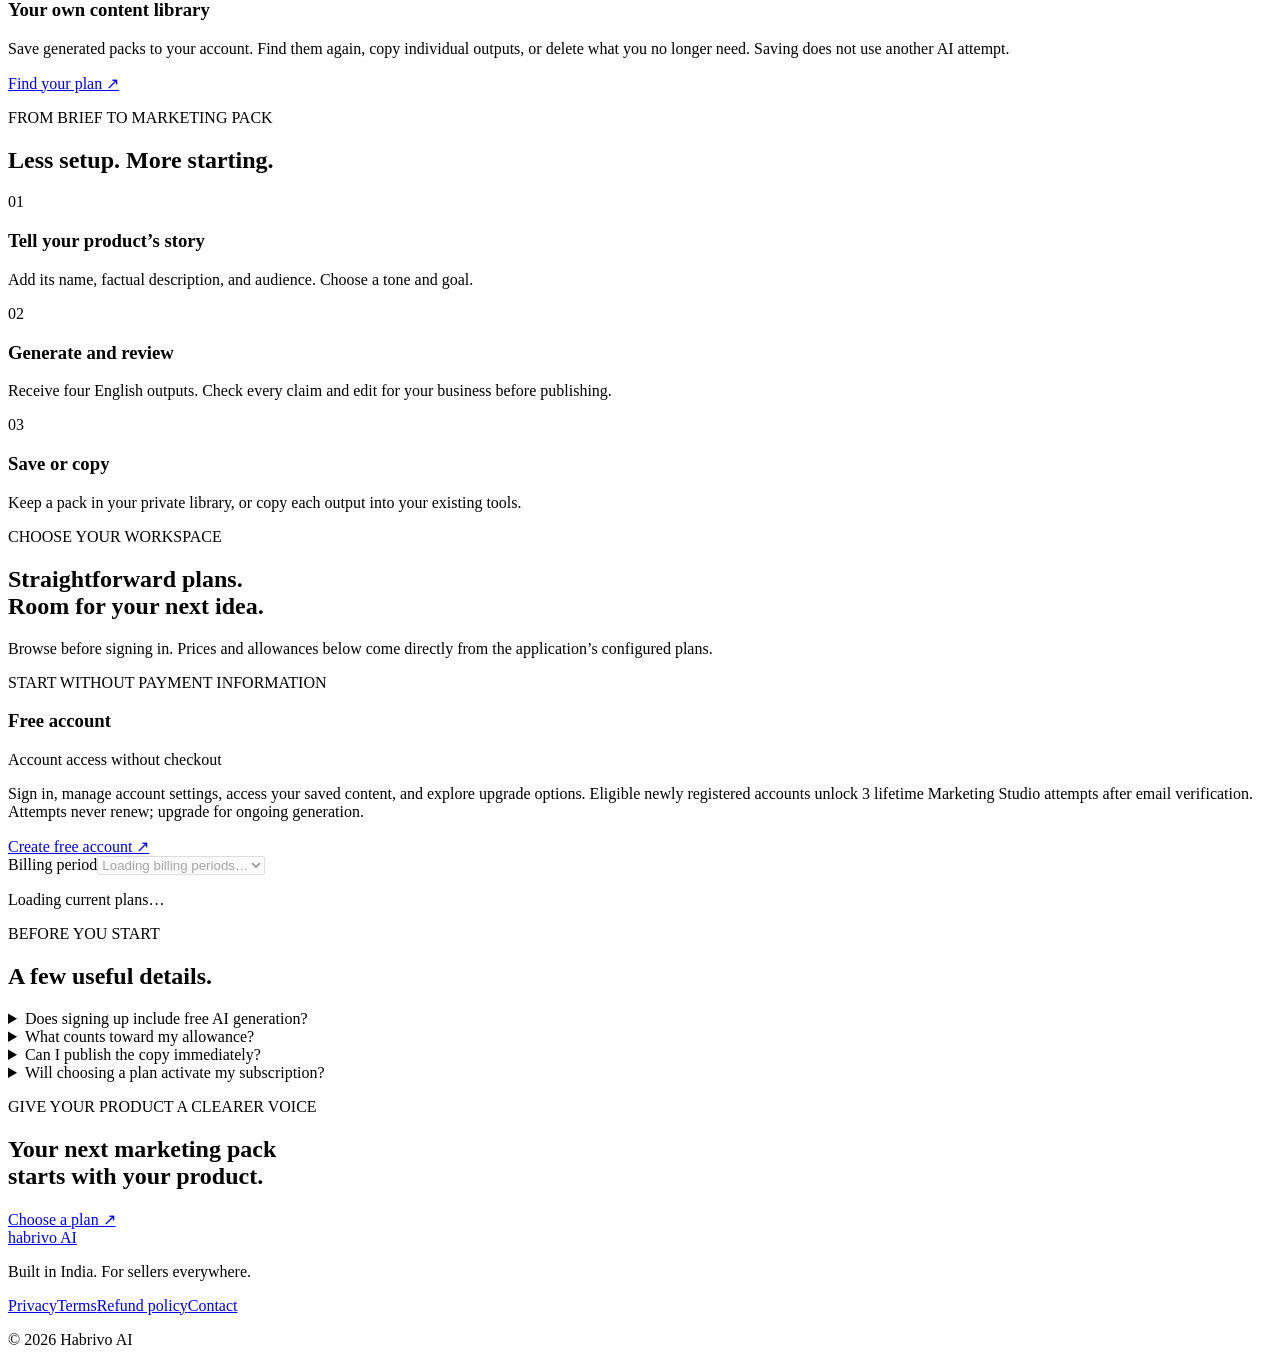
==== commit b585214d: "Prepare Habrivo AI development features through Step 55" ====
--- a/frontend/index.html
+++ b/frontend/index.html
@@ -1,1152 +1,85 @@
 <!DOCTYPE html>
 <html lang="en">
-
 <head>
   <meta charset="UTF-8">
-  <meta name="viewport" content="width=device-width,initial-scale=1.0">
-  <title>Habrivo AI</title>
-
-  <style>
-    * {
-      margin: 0;
-      padding: 0;
-      box-sizing: border-box;
-    }
-
-    body {
-      font-family: Arial, sans-serif;
-      background: #eef2ff;
-      transition: .3s;
-    }
-
-    body.dark {
-      background: #111827;
-      color: white;
-    }
-
-    .topbar {
-      max-width: 900px;
-      margin: 20px auto;
-      display: flex;
-      justify-content: space-between;
-      align-items: center;
-    }
-
-    .container {
-      max-width: 900px;
-      margin: auto;
-      background: white;
-      padding: 25px;
-      border-radius: 18px;
-      box-shadow: 0 10px 25px rgba(0, 0, 0, .1);
-    }
-
-    body.dark .container {
-      background: #1f2937;
-    }
-
-    input {
-      width: 100%;
-      padding: 12px;
-      margin: 8px 0;
-      border: 1px solid #d1d5db;
-      border-radius: 8px;
-    }
-
-    button {
-      border: none;
-      cursor: pointer;
-      border-radius: 8px;
-      padding: 10px 18px;
-      color: white;
-    }
-
-    #loginBtn {
-      background: #2563eb;
-      color: white;
-      cursor: pointer;
-    }
-
-    #saveBtn {
-      background: #2563eb;
-    }
-
-    .stats {
-      display: grid;
-      grid-template-columns: repeat(auto-fit, minmax(180px, 1fr));
-      gap: 12px;
-      margin: 20px 0;
-    }
-
-    .stat-card {
-      background: linear-gradient(135deg, #2563eb, #1d4ed8);
-      color: white;
-      text-align: center;
-      padding: 25px;
-      border-radius: 14px;
-    }
-
-    .card {
-      background: #f3f4f6;
-      border-radius: 12px;
-      padding: 15px;
-      margin-top: 15px;
-    }
-
-    body.dark .card {
-      background: #374151;
-    }
-
-    .card img {
-      width: 70px;
-      height: 70px;
-      border-radius: 50%;
-      object-fit: cover;
-      margin-bottom: 10px;
-    }
-
-    .actions {
-      display: flex;
-      gap: 10px;
-      margin-top: 12px;
-    }
-
-    .edit-btn {
-      background: #f59e0b;
-    }
-
-    .delete-btn {
-      background: #dc2626;
-    }
-
-    .edit-btn {
-      background: #f59e0b;
-      color: white;
-    }
-
-    .delete-btn {
-      background: #dc2626;
-      color: white;
-    }
-
-    .msg-btn {
-      background: #16a34a;
-      color: white;
-    }
-
-    .msg-btn {
-      background: #22c55e;
-      color: white;
-      border: none;
-      padding: 10px 18px;
-      border-radius: 8px;
-      cursor: pointer;
-    }
-
-    .msg-btn:hover {
-      background: #16a34a;
-    }
-
-    @media(max-width:700px) {
-      .stats {
-        grid-template-columns: 1fr;
-      }
-    }
-
-    .login-box {
-      max-width: 380px;
-      margin: 100px auto;
-      background: white;
-      padding: 30px;
-      border-radius: 18px;
-      box-shadow: 0 10px 30px rgba(0, 0, 0, .15);
-    }
-
-    body.dark .login-box {
-      background: #1f2937;
-    }
-
-    .layout {
-      display: flex;
-      min-height: 100vh;
-    }
-
-    .sidebar {
-      width: 230px;
-      background: #1d4ed8;
-      color: white;
-      padding: 20px;
-    }
-
-    .sidebar h2 {
-      margin-bottom: 20px;
-    }
-
-    .menu {
-      width: 100%;
-      margin: 8px 0;
-      padding: 12px;
-      background: transparent;
-      border: none;
-      color: white;
-      text-align: left;
-      cursor: pointer;
-    }
-
-    .menu.active,
-    .menu:hover {
-      background: rgba(255, 255, 255, .15);
-    }
-
-    .main {
-      flex: 1;
-      padding: 20px;
-    }
-
-    body.dark .sidebar {
-      background: #0f172a;
-    }
-
-    @media(max-width:768px) {
-      .layout {
-        flex-direction: column;
-      }
-
-      .sidebar {
-        width: 100%;
-      }
-    }
-
-    .msg-btn {
-      background: #22c55e;
-      color: white;
-      border: none;
-      padding: 10px 18px;
-      border-radius: 8px;
-      cursor: pointer;
-    }
-
-    .msg-btn:hover {
-      background: #16a34a;
-    }
-
-    .view-btn {
-      background: #0ea5e9;
-      color: white;
-    }
-
-    .view-btn:hover {
-      background: #0284c7;
-    }
-
-    .modal {
-      display: none;
-      position: fixed;
-      inset: 0;
-      background: rgba(0, 0, 0, .6);
-      justify-content: center;
-      align-items: center;
-      z-index: 9999;
-    }
-
-    .modal-content {
-      background: white;
-      width: 90%;
-      max-width: 450px;
-      border-radius: 15px;
-      padding: 20px;
-    }
-
-    .close {
-      float: right;
-      font-size: 28px;
-      cursor: pointer;
-    }
-
-    .modal-content img {
-      width: 100px;
-      height: 100px;
-      border-radius: 50%;
-      object-fit: cover;
-      display: block;
-      margin: auto;
-    }
-  </style>
+  <meta name="viewport" content="width=device-width, initial-scale=1">
+  <meta name="description" content="Create promotional copy, product descriptions, social captions and ad headlines with Habrivo AI Marketing Studio. Explore features and USD subscription plans.">
+  <meta name="theme-color" content="#164c3a">
+  <title>Habrivo AI — Marketing copy for your next great product</title>
+  <link rel="icon" href="/favicon.ico">
+  <link rel="stylesheet" href="/public-site.css">
+  <script src="/public-pricing.js" defer></script>
 </head>
-
 <body>
-  <div id="loginPage" class="login-box">
-
-    <h2>🔐 Habrivo Admin Login</h2>
-
-    <input id="email" type="email" placeholder="Email">
-    <input id="password" type="password" placeholder="Password">
-    <button id="loginBtn" type="button" onclick="login()">Login</button>
-
-  </div>
-
-  <div id="app" style="display:none;">
-    <div class="layout">
-
-      <aside class="sidebar">
-        <h2>🚀 Habrivo</h2>
-
-        <button class="menu active" data-page="dashboard" onclick="showDashboard()">🏠 Dashboard</button>
-        <button class="menu" data-page="companies" onclick="showCompanies()">🏢 Companies</button>
-        <button class="menu" data-page="products" onclick="showProducts()">📦 Products</button>
-        <button class="menu" data-page="analytics" onclick="showAnalytics()">📊 Analytics</button>
-        <button class="menu" data-page="settings" onclick="showSettings()">⚙ Settings</button>
-
-        <hr>
-
-        <button onclick="toggleTheme()">🌙 Dark Mode</button>
+  <a class="skip-link" href="#main">Skip to content</a>
+  <header class="site-header">
+    <a class="brand" href="/" aria-label="Habrivo AI home"><span class="brand-mark" aria-hidden="true">h.</span> habrivo<span class="brand-ai">AI</span></a>
+    <nav aria-label="Main navigation">
+      <a href="#features">Features</a><a href="#pricing">Pricing</a>
+      <a href="/customer.html?mode=login">Log In</a><a href="/start/free">Sign Up</a>
+      <a class="button compact" href="/start/free">Get Started <span aria-hidden="true">↗</span></a>
+    </nav>
+  </header>
+  <main id="main">
+    <section class="hero section">
+      <div class="hero-copy">
+        <p class="eyebrow"><span class="dot" aria-hidden="true"></span> Habrivo AI Marketing Studio</p>
+        <h1>Your product.<br>Your story.<br><em>Words that work.</em></h1>
+        <p class="intro">Turn one product brief into promotional copy, a product description, a social caption, and an ad headline. Built for online sellers and small businesses, wherever you sell.</p>
+        <div class="actions"><a class="button" href="/start/free">Create free account <span aria-hidden="true">↗</span></a><a class="text-link" href="#how-it-works">See how it works ↓</a></div>
+        <p class="fine">No payment information for a free account · Eligible new accounts: 3 lifetime AI attempts after email verification</p>
+      </div>
+      <aside class="pack-preview" aria-labelledby="pack-title">
+        <div class="preview-top"><span class="mini-brand" aria-hidden="true">h.</span><span>ONE BRIEF → FOUR OUTPUTS</span><span class="tag">Marketing pack</span></div>
+        <h2 id="pack-title">A little less blank page.<br>A lot more possibility.</h2>
+        <p class="preview-note">What you’ll create from your product facts</p>
+        <ol class="preview-list">
+          <li><span>01</span><div><strong>Promotional copy</strong><p>A clear message for your next campaign.</p></div><span aria-hidden="true">↗</span></li>
+          <li><span>02</span><div><strong>Product description</strong><p>Explain the details that matter.</p></div><span aria-hidden="true">↗</span></li>
+          <li><span>03</span><div><strong>Social caption</strong><p>Bring your product into the conversation.</p></div><span aria-hidden="true">↗</span></li>
+          <li><span>04</span><div><strong>Ad headline</strong><p>A concise starting point for your ad.</p></div><span aria-hidden="true">↗</span></li>
+        </ol>
+        <p class="preview-footer">Generate. Review. Save. Make it yours.</p>
       </aside>
-
-      <main class="main">
-        <button onclick="logout()" style="background:#dc2626;">
-          🚪 Logout
-        </button>
-        <div class="topbar">
-          <h1 id="pageTitle">Company Dashboard</h1>
-        </div>
-        <section id="dashboardPage" class="page-section container">
-          <h2>Overview</h2>
-          <p>Company registration summary</p>
-          <div id="dashboardSummary"></div>
-        </section>
-
-        <section id="productsPage" class="page-section container" style="display:none">
-          <h2>📦 Product Management</h2>
-          <p>Manage your Habrivo AI products and inventory.</p>
-
-          <button type="button" onclick="loadProducts()">
-            🔄 Refresh Products
-          </button>
-          <h3>Add New Product</h3>
-
-          <form id="addProductForm">
-            <input id="productName" placeholder="Product Name" required>
-            <input id="productPrice" type="number" min="0" step="0.01" placeholder="Price" required>
-            <input id="productStock" type="number" min="0" step="1" placeholder="Stock" required>
-            <select id="productCurrency">
-              <option value="USD">USD</option>
-              <option value="INR">INR</option>
-            </select>
-            <button type="submit">➕ Add Product</button>
-          </form>
-          <div id="productsList">
-            Products will appear here.
-          </div>
-        </section>
-
-        <section id="companiesPage" class="page-section container" style="display:none">
-          <h2>Company Registration</h2>
-
-          <input id="name" placeholder="Company Name">
-          <input id="owner" placeholder="Owner Name">
-          <input id="whatsapp" placeholder="WhatsApp Number">
-          <input id="category" placeholder="Category">
-          <input type="text" id="address" placeholder="Address">
-          <input type="text" id="website" placeholder="Website (https://...)">
-
-          <input type="file" id="logo" accept="image/*">
-          <img id="preview" src=""
-            style="display:none;width:90px;height:90px;border-radius:50%;object-fit:cover;margin:10px 0;">
-          <button id="saveBtn" onclick="saveCompany()">Save</button>
-
-          <input id="search" placeholder="🔍 Search Company" oninput="loadCompanies()">
-
-          <hr style="margin:18px 0">
-          <button onclick="exportExcel()" style="background:green;margin:10px 0;">
-            📥 Export Excel
-          </button>
-
-          <script src="https://cdn.jsdelivr.net/npm/xlsx/dist/xlsx.full.min.js"></script>
-          <h2>Registered Companies</h2>
-
-          <div id="companies"></div>
-
-        </section>
-        <section id="analyticsPage" class="page-section container" style="display:none">
-          <div class="stats">
-            <h3 style="margin-top:20px">Registration Trend</h3>
-
-            <canvas id="chart" height="120"></canvas>
-
-            <script src="https://cdn.jsdelivr.net/npm/chart.js"></script>
-            <div class="stat-card">
-              <h2 id="totalCompanies">0</h2>
-              <p>Companies</p>
-            </div>
-
-            <div class="stat-card">
-              <h2 id="totalCategories">0</h2>
-              <p>Categories</p>
-            </div>
-
-            <div class="stat-card">
-              <h2 id="todayCount">0</h2>
-              <p>Today</p>
-            </div>
-          </div>
-
-        </section>
-        <section id="settingsPage" class="page-section container" style="display:none">
-          <h2>Settings</h2>
-          <p>Appearance</p>
-          <button style="background:#2563eb" onclick="toggleTheme()">Toggle dark mode</button>
-        </section>
-      </main>
-    </div>
-    <script>
-      async function exportExcel() {
-
-        const res = await fetch(`${API}/api/companies`, { credentials: "include" });
-        const companies = await res.json();
-
-        const ws = XLSX.utils.json_to_sheet(companies);
-        const wb = XLSX.utils.book_new();
-
-        XLSX.utils.book_append_sheet(wb, ws, "Companies");
-
-        XLSX.writeFile(wb, "Habrivo_Companies.xlsx");
-
-      }
-      const API = "https://habrivo-ai.onrender.com";
-      let editingId = null;
-
-      function toggleTheme() {
-        document.body.classList.toggle("dark");
-      }
-      document.getElementById("logo").addEventListener("change", function () {
-        const file = this.files[0];
-        if (!file) return;
-
-        preview.src = URL.createObjectURL(file);
-        preview.style.display = "block";
-      });
-
-      async function loadCompanies() {
-        const res = await fetch(API + "/api/companies", {
-          credentials: "include"
-        });
-        const companies = await res.json();
-
-        const search = document.getElementById("search").value.toLowerCase();
-        const filtered = companies.filter(c =>
-          (c.company || "").toLowerCase().includes(search) ||
-          (c.owner || "").toLowerCase().includes(search) ||
-          (c.category || "").toLowerCase().includes(search)
-        );
-
-        window.lastCompanies = filtered;
-        if (document.getElementById("analyticsPage").style.display !== "none" && typeof Chart !== "undefined") drawChart(filtered.length, filtered);
-        document.getElementById("dashboardSummary").textContent = `${filtered.length} registered companies · ${new Set(filtered.map(c => c.category).filter(Boolean)).size} categories`;
-        document.getElementById("totalCompanies").innerText = filtered.length;
-        document.getElementById("totalCategories").innerText =
-          new Set(filtered.map(c => c.category)).size;
-        document.getElementById("todayCount").innerText = "—"; // Registration date field must be confirmed from backend
-
-        const box = document.getElementById("companies");
-        box.innerHTML = "";
-
-        filtered.forEach(c => {
-          box.innerHTML += `
-    <div class="card">
-        ${c.logo ? `<img src="${c.logo}" width="70" height="70">` : ""}
-
-        <h3>${c.company || "-"}</h3>
-        <p><b>Owner:</b> ${c.owner || "-"}</p>
-        <p><b>WhatsApp:</b> ${c.whatsapp || "-"}</p>
-        <p><b>Category:</b> ${c.category || "-"}</p>
-        <p><b>Address:</b> ${c.address || "-"}</p>
-<p><b>Website:</b> ${c.website
-              ? `<a href="${c.website}" target="_blank">${c.website}</a>`
-              : "-"
-            }</p>
-        <div class="actions">
-           <button class="view-btn" onclick="viewCompany(${c.id})">View</button>
-            <button class="edit-btn" onclick="editCompany(${c.id})">Edit</button>
-            <button class="delete-btn" onclick="deleteCompany(${c.id})">Delete</button>
-            <button class="msg-btn" onclick="window.open('https://wa.me/91${c.whatsapp}','_blank')">Message</button>
-        </div>
-    </div>`;
-        });
-      }
-      async function editCompany(id) {
-        try {
-          const res = await fetch(API + "/api/companies", { credentials: "include" });
-          if (!res.ok) throw new Error("Failed to load companies");
-
-          const companies = await res.json();
-          const c = companies.find(x => String(x.id) === String(id));
-
-          if (!c) {
-            alert("Company not found.");
-            return;
-          }
-
-          editingId = id;
-          document.getElementById("name").value = c.company || "";
-          document.getElementById("owner").value = c.owner || "";
-          document.getElementById("whatsapp").value = c.whatsapp || "";
-          document.getElementById("category").value = c.category || "";
-          document.getElementById("address").value = c.address || "";
-          document.getElementById("website").value = c.website || "";
-
-          if (c.logo) {
-            const preview = document.getElementById("preview");
-            preview.src = c.logo;
-            preview.style.display = "block";
-          }
-
-          document.getElementById("saveBtn").innerText = "Update Company";
-          showCompanies();
-        } catch (error) {
-          console.error("Edit error:", error);
-          alert("Unable to load company for editing.");
-        }
-      }
-
-      async function viewCompany(id) {
-        try {
-          const res = await fetch(API + "/api/companies", { credentials: "include" });
-          if (!res.ok) throw new Error("Failed to load companies");
-
-          const companies = await res.json();
-          const c = companies.find(x => String(x.id) === String(id));
-
-          if (!c) {
-            alert("Company not found.");
-            return;
-          }
-
-          const website = c.website
-            ? (c.website.startsWith("http") ? c.website : "https://" + c.website)
-            : "";
-
-          document.getElementById("modalBody").innerHTML = `
-      ${c.logo ? `<img src="${c.logo}" alt="Company Logo">` : ""}
-      <h2 style="text-align:center">${c.company || "-"}</h2>
-      <hr>
-      <p><b>Owner:</b> ${c.owner || "-"}</p>
-      <p><b>WhatsApp:</b> ${c.whatsapp || "-"}</p>
-      <p><b>Category:</b> ${c.category || "-"}</p>
-      <p><b>Address:</b> ${c.address || "-"}</p>
-      <p><b>Website:</b> ${c.website || "-"}</p>
-
-      <button class="msg-btn"
-        onclick="window.open('https://wa.me/91${c.whatsapp}','_blank')"
-        style="width:100%;margin-top:15px;">
-        WhatsApp
-      </button>
-
-      ${website ? `
-        <button id="webBtn" class="view-btn"
-          style="width:100%;margin-top:10px;">
-          Visit Website
-        </button>
-      ` : ""}
-    `;
-
-          if (website) {
-            document.getElementById("webBtn").onclick = () => {
-              window.open(website, "_blank");
-            };
-          }
-
-          document.getElementById("companyModal").style.display = "flex";
-        } catch (error) {
-          console.error("View error:", error);
-          alert("Unable to load company details.");
-        }
-      }
-
-      function closeModal() {
-        document.getElementById("companyModal").style.display = "none";
-      }
-      async function saveCompany() {
-        const name = document.getElementById("name").value;
-        const owner = document.getElementById("owner").value;
-        const whatsapp = document.getElementById("whatsapp").value;
-        const category = document.getElementById("category").value;
-        const address = document.getElementById("address").value;
-        const website = document.getElementById("website").value;
-        const logo = document.getElementById("logo").files[0];
-
-        const formData = new FormData();
-        formData.append("company", name);
-        formData.append("owner", owner);
-        formData.append("whatsapp", whatsapp);
-        formData.append("category", category);
-        formData.append("address", address);
-        formData.append("website", website);
-
-        if (logo) {
-          formData.append("logo", logo);
-        }
-        const url = editingId
-          ? `${API}/api/company/${editingId}`
-          : `${API}/api/company`;
-
-        const method = editingId ? "PUT" : "POST";
-
-        const res = await fetch(url, {
-          method: method,
-          body: formData,
-          credentials: "include"
-        });
-        const result = await res.json();
-
-        if (result.success) {
-          alert(editingId ? "Company Updated Successfully!" : "Company Saved Successfully!");
-        } else {
-          alert(result.message || "Operation Failed");
-          return;
-        }
-
-        document.getElementById("name").value = "";
-        document.getElementById("owner").value = "";
-        document.getElementById("whatsapp").value = "";
-        document.getElementById("category").value = "";
-        document.getElementById("address").value = "";
-        document.getElementById("website").value = "";
-        document.getElementById("logo").value = "";
-        document.getElementById("preview").style.display = "none";
-        document.getElementById("preview").src = "";
-
-        editingId = null;
-        document.getElementById("saveBtn").innerText = "Save";
-
-        loadCompanies();
-      }
-
-      async function deleteCompany(id) {
-        if (!confirm("Are you sure you want to delete this company?")) return;
-
-        try {
-          const res = await fetch(API + "/api/company/" + id, {
-            method: "DELETE",
-            credentials: "include"
-          });
-
-          const result = await res.json();
-
-          if (res.ok && result.success) {
-            alert("Company deleted successfully.");
-            await loadCompanies();
-          } else {
-            alert(result.message || "Delete failed.");
-            console.error("Delete response:", result);
-          }
-        } catch (error) {
-          console.error("Delete error:", error);
-          alert("Server connection failed while deleting.");
-        }
-      }
-
-      function drawChart(count, companies) {
-
-        // ===== Registration Trend =====
-        const chartCanvas = document.getElementById("chart");
-        if (!chartCanvas || typeof Chart === "undefined") return;
-
-        if (Chart.getChart(chartCanvas)) {
-          Chart.getChart(chartCanvas).destroy();
-        }
-
-        new Chart(chartCanvas, {
-          type: "bar",
-          data: {
-            labels: ["Companies"],
-            datasets: [{
-              label: "Total Registered",
-              data: [count]
-            }]
-          },
-          options: {
-            responsive: true,
-            maintainAspectRatio: false,
-            scales: {
-              y: {
-                beginAtZero: true,
-                ticks: {
-                  precision: 0
-                }
-              }
-            }
-          }
-        });
-
-
-        // ===== Category-wise Analytics =====
-        const categoryCount = {};
-
-        companies.forEach(company => {
-          const category = company.category || "Other";
-
-          categoryCount[category] =
-            (categoryCount[category] || 0) + 1;
-        });
-
-        const categories = Object.keys(categoryCount);
-        const values = Object.values(categoryCount);
-
-
-        // Create category chart if it doesn't exist
-        let categoryCanvas = document.getElementById("categoryChart");
-
-        if (!categoryCanvas) {
-
-          categoryCanvas = document.createElement("canvas");
-          categoryCanvas.id = "categoryChart";
-          categoryCanvas.height = 120;
-
-          const stats = document.querySelector(".stats");
-
-          if (stats) {
-            const title = document.createElement("h3");
-            title.innerText = "Companies by Category";
-            title.style.marginTop = "25px";
-
-            stats.appendChild(title);
-            stats.appendChild(categoryCanvas);
-          }
-        }
-
-
-        if (Chart.getChart(categoryCanvas)) {
-          Chart.getChart(categoryCanvas).destroy();
-        }
-
-
-        new Chart(categoryCanvas, {
-          type: "bar",
-          data: {
-            labels: categories,
-            datasets: [{
-              label: "Companies",
-              data: values
-            }]
-          },
-          options: {
-            responsive: true,
-            maintainAspectRatio: false,
-            scales: {
-              y: {
-                beginAtZero: true,
-                ticks: {
-                  precision: 0
-                }
-              }
-            }
-          }
-        });
-      }
-      async function checkAuth() {
-        const r = await fetch(API + "/api/check-auth", {
-          credentials: "include"
-        });
-
-        const d = await r.json();
-
-        if (d.loggedIn) {
-          document.getElementById("loginPage").style.display = "none";
-          document.getElementById("app").style.display = "block";
-          loadCompanies();
-        }
-      }
-
-      checkAuth();
-      async function login() {
-        const email = document.getElementById("email").value;
-        const password = document.getElementById("password").value;
-
-        try {
-          const r = await fetch(API + "/api/login", {
-            method: "POST",
-            headers: {
-              "Content-Type": "application/json"
-            },
-            credentials: "include",
-            body: JSON.stringify({ email, password })
-          });
-
-          const d = await r.json();
-
-          if (d.success) {
-            document.getElementById("loginPage").style.display = "none";
-            document.getElementById("app").style.display = "block";
-
-            loadCompanies();
-          } else {
-            alert(d.message || "Login Failed");
-          }
-
-        } catch (error) {
-          console.error("Login error:", error);
-          alert("Server connection failed. Please try again.");
-        }
-      }
-
-
-      async function logout() {
-        try {
-          await fetch(API + "/api/logout", {
-            credentials: "include"
-          });
-        } catch (error) {
-          console.error("Logout error:", error);
-        }
-
-        document.getElementById("app").style.display = "none";
-        document.getElementById("loginPage").style.display = "block";
-      }
-
-
-      function showDashboard() { showPage('dashboard'); }
-      function showCompanies() { showPage('companies'); }
-      async function showProducts() {
-        showPage('products');
-        await loadProducts();
-      }
-
-      async function loadProducts() {
-        const container = document.getElementById('productsList');
-        if (!container) return;
-
-        container.textContent = 'Loading products...';
-
-        try {
-          const response = await fetch('/api/products');
-          if (!response.ok) throw new Error('HTTP ' + response.status);
-
-          const data = await response.json();
-          if (!data.success) throw new Error('Could not load products');
-
-          container.replaceChildren();
-
-
-          for (const product of data.products) {
-            const item = document.createElement('div');
-            item.style.cssText = 'padding:12px; margin:10px 0; border:1px solid #ddd; border-radius:8px;';
-
-            const info = document.createElement('p');
-            const symbol = product.currency === 'INR' ? '₹' : '$';
-            info.textContent = `${product.name} | ${symbol}${product.price} | Stock: ${product.stock}`;
-
-            const editBtn = document.createElement('button');
-            editBtn.textContent = '✏️ Edit Stock';
-            editBtn.type = 'button';
-            editBtn.style.marginRight = '10px';
-
-            editBtn.onclick = async () => {
-              const value = prompt('Enter new stock:', product.stock);
-              if (value === null) return;
-
-              const stock = Number(value);
-              if (!Number.isInteger(stock) || stock < 0 || value.trim() === '') {
-                alert('Enter a valid stock number');
-                return;
-              }
-
-              try {
-                const response = await fetch(`/api/products/${product.id}/stock`, {
-                  method: 'PUT',
-                  headers: { 'Content-Type': 'application/json' },
-                  body: JSON.stringify({ stock })
-                });
-                const result = await response.json();
-                if (!response.ok || !result.success) {
-                  throw new Error(result.message || 'Update failed');
-                }
-                await loadProducts();
-              } catch (error) {
-                alert(error.message);
-              }
-            };
-
-            const deleteBtn = document.createElement('button');
-            deleteBtn.textContent = '🗑️ Delete';
-            deleteBtn.type = 'button';
-
-            deleteBtn.onclick = async () => {
-              if (!confirm(`Delete ${product.name}?`)) return;
-
-              try {
-                const response = await fetch(`/api/products/${product.id}`, {
-                  method: 'DELETE'
-                });
-                const result = await response.json();
-                if (!response.ok || !result.success) {
-                  throw new Error(result.message || 'Delete failed');
-                }
-                await loadProducts();
-              } catch (error) {
-                alert(error.message);
-              }
-            };
-
-            item.append(info, editBtn, deleteBtn);
-            container.appendChild(item);
-          }
-
-        } catch (error) {
-          container.textContent = 'Error loading products: ' + error.message;
-        }
-      }
-      function showAnalytics() { showPage('analytics'); }
-      function showSettings() { showPage('settings'); }
-      function showPage(page) {
-        document.querySelectorAll('.page-section').forEach(el => {
-          el.style.display = el.id === page + 'Page' ? 'block' : 'none';
-        });
-        document.querySelectorAll('.sidebar .menu[data-page]').forEach(el => {
-          el.classList.toggle('active', el.dataset.page === page);
-        });
-        const titles = {
-          dashboard: 'Company Dashboard',
-          companies: 'Companies',
-          products: 'Products',
-          analytics: 'Analytics',
-          settings: 'Settings'
-        };
-        document.getElementById('pageTitle').textContent = titles[page];
-        window.scrollTo({ top: 0, behavior: 'smooth' });
-        if (page === 'analytics' && window.lastCompanies && typeof Chart !== 'undefined') {
-          drawChart(window.lastCompanies.length, window.lastCompanies);
-        }
-      }
-      document.getElementById('addProductForm')
-        .addEventListener('submit', async function (event) {
-          event.preventDefault();
-
-          const product = {
-            name: document.getElementById('productName').value.trim(),
-            price: Number(document.getElementById('productPrice').value),
-            stock: Number(document.getElementById('productStock').value),
-            currency: document.getElementById('productCurrency').value
-          };
-
-          try {
-            const response = await fetch('/api/products', {
-              method: 'POST',
-              headers: {
-                'Content-Type': 'application/json'
-              },
-              credentials: 'same-origin',
-              body: JSON.stringify(product)
-            });
-
-            const result = await response.json();
-
-            if (!response.ok || !result.success) {
-              alert(result.message || 'Failed to add product');
-              return;
-            }
-
-            alert('Product added successfully!');
-            this.reset();
-            await loadProducts();
-
-          } catch (error) {
-            alert('Error: ' + error.message);
-          }
-        });
-    </script>
-  </div>
-  <div id="companyModal" class="modal">
-    <div class="modal-content">
-      <span class="close" onclick="closeModal()">&times;</span>
-      <div id="modalBody"></div>
-    </div>
-  </div>
-  <!-- Habrivo AI Chatbot -->
-  <style>
-    #habrivo-chat-btn {
-      position: fixed;
-      bottom: 25px;
-      right: 25px;
-      background: #2454e8;
-      color: white;
-      border: none;
-      border-radius: 50%;
-      width: 60px;
-      height: 60px;
-      font-size: 26px;
-      cursor: pointer;
-      z-index: 9999;
-    }
-
-    #habrivo-chat-box {
-      display: none;
-      position: fixed;
-      bottom: 95px;
-      right: 25px;
-      width: min(350px, calc(100vw - 40px));
-      height: 430px;
-      background: white;
-      border-radius: 15px;
-      box-shadow: 0 5px 25px #0003;
-      z-index: 9999;
-      overflow: hidden;
-      flex-direction: column;
-    }
-
-    #habrivo-chat-header {
-      background: #2454e8;
-      color: white;
-      padding: 15px;
-      font-weight: bold;
-    }
-
-    #habrivo-chat-messages {
-      flex: 1;
-      padding: 15px;
-      overflow-y: auto;
-      color: #222;
-    }
-
-    #habrivo-chat-form {
-      display: flex;
-      padding: 10px;
-      border-top: 1px solid #ddd;
-    }
-
-    #habrivo-chat-input {
-      flex: 1;
-      min-width: 0;
-      padding: 10px;
-    }
-
-    #habrivo-chat-send {
-      background: #2454e8;
-      color: white;
-      border: none;
-      padding: 10px;
-      cursor: pointer;
-    }
-  </style>
-
-  <button id="habrivo-chat-btn" type="button" aria-label="Open AI chat">🤖</button>
-
-  <div id="habrivo-chat-box">
-    <div id="habrivo-chat-header">🤖 Habrivo AI Assistant</div>
-    <div id="habrivo-chat-messages">Hello! How can I help you?</div>
-    <form id="habrivo-chat-form">
-      <input id="habrivo-chat-input" placeholder="Ask Habrivo AI..." required>
-      <button id="habrivo-chat-send" type="submit">Send</button>
-    </form>
-  </div>
-
-  <script>
-    const chatBtn = document.getElementById("habrivo-chat-btn");
-    const chatBox = document.getElementById("habrivo-chat-box");
-    const chatForm = document.getElementById("habrivo-chat-form");
-    const chatInput = document.getElementById("habrivo-chat-input");
-    const chatMessages = document.getElementById("habrivo-chat-messages");
-
-    chatBtn.addEventListener("click", () => {
-      const isOpen = chatBox.style.display === "flex";
-      chatBox.style.display = isOpen ? "none" : "flex";
-      if (!isOpen) chatInput.focus();
-    });
-
-
-    function addChatMessage(sender, message) {
-      const bubble = document.createElement("div");
-      const isUser = sender === "You";
-
-      bubble.style.cssText = `
-        background: ${isUser ? "#2454e8" : "#f1f5f9"};
-        color: ${isUser ? "#ffffff" : "#1e293b"};
-        padding: 12px 15px;
-        border-radius: 14px;
-        margin: 10px 0;
-        max-width: 85%;
-        width: fit-content;
-        margin-left: ${isUser ? "auto" : "0"};
-        margin-right: ${isUser ? "0" : "auto"};
-        line-height: 1.5;
-        overflow-wrap: anywhere;
-        white-space: pre-wrap;
-    `;
-
-      const cleanMessage = String(message)
-        .replace(/\*\*(.*?)\*\*/g, "$1");
-
-      bubble.textContent = cleanMessage;
-
-      chatMessages.appendChild(bubble);
-      chatMessages.scrollTop = chatMessages.scrollHeight;
-    }
-
-
-    chatForm.addEventListener("submit", async (event) => {
-      event.preventDefault();
-      const message = chatInput.value.trim();
-      if (!message) return;
-
-      addChatMessage("You", message);
-      chatInput.value = "";
-
-      const sendBtn = document.getElementById("habrivo-chat-send");
-      sendBtn.disabled = true;
-
-      try {
-        const response = await fetch("/api/chat", {
-          method: "POST",
-          headers: { "Content-Type": "application/json" },
-          body: JSON.stringify({ message })
-        });
-
-        const data = await response.json();
-
-        if (!response.ok || !data.success) {
-          throw new Error(data.error || "AI request failed");
-        }
-
-        addChatMessage("Habrivo AI", data.reply);
-      } catch (error) {
-        addChatMessage("System", error.message);
-      } finally {
-        sendBtn.disabled = false;
-      }
-    });
-  </script>
-
-  <footer style="
-    text-align: center;
-    padding: 20px 15px;
-    background: #111827;
-    color: #d1d5db;
-    font-family: Arial, sans-serif;
-    font-size: 13px;
-  ">
-    <p>© 2026 Habrivo AI. All rights reserved.</p>
-
-    <p>
-      <a href="/privacy.html" style="color: #93c5fd; margin: 0 10px;">
-        Privacy Policy
-      </a>
-
-      <a href="/terms.html" style="color: #93c5fd; margin: 0 10px;">
-        Terms of Service
-      </a>
-
-      <a href="/refund.html" style="color: #93c5fd; margin: 0 10px;">
-        Refund Policy
-      </a>
-    </p>
-
-    <p>
-      Support:
-      <a href="mailto:habrivoai@gmail.com" style="color: #93c5fd;">
-        habrivoai@gmail.com
-      </a>
-    </p>
-  </footer>
-
+    </section>
+    <section class="value-strip" aria-label="Product focus"><span>For online sellers</span><span>For independent brands</span><span>For small businesses</span><span>From India, for a global audience</span></section>
+    <section id="features" class="section">
+      <div class="section-heading"><p class="eyebrow">YOUR WORDS, WITH A HEAD START</p><h2>One focused toolkit.<br>Four useful outputs.</h2><p>Describe what you sell, who it’s for, and what you want to achieve. Habrivo gives you a marketing pack to review and refine.</p></div>
+      <div class="feature-grid">
+        <article><span class="feature-number">01 / PROMOTE</span><h3>Promotional copy</h3><p>Start your campaign with copy shaped around your product, audience, tone, and marketing goal.</p></article>
+        <article><span class="feature-number">02 / EXPLAIN</span><h3>Product descriptions</h3><p>Turn your supplied product facts into a readable description for your shop or product page.</p></article>
+        <article><span class="feature-number">03 / CONNECT</span><h3>Social captions</h3><p>Get a concise caption you can copy into your social publishing workflow.</p></article>
+        <article><span class="feature-number">04 / INTRODUCE</span><h3>Ad headlines</h3><p>Find a short, focused headline to use as a starting point for your advertisement.</p></article>
+      </div>
+      <div class="library-callout"><div><p class="eyebrow">KEEP THE GOOD ONES</p><h3>Your own content library</h3><p>Save generated packs to your account. Find them again, copy individual outputs, or delete what you no longer need. Saving does not use another AI attempt.</p></div><a class="text-link" href="#pricing">Find your plan ↗</a></div>
+    </section>
+    <section id="how-it-works" class="section process-section">
+      <div class="section-heading"><p class="eyebrow">FROM BRIEF TO MARKETING PACK</p><h2>Less setup. More starting.</h2></div>
+      <div class="steps"><article><span>01</span><h3>Tell your product’s story</h3><p>Add its name, factual description, and audience. Choose a tone and goal.</p></article><article><span>02</span><h3>Generate and review</h3><p>Receive four English outputs. Check every claim and edit for your business before publishing.</p></article><article><span>03</span><h3>Save or copy</h3><p>Keep a pack in your private library, or copy each output into your existing tools.</p></article></div>
+    </section>
+    <section id="pricing" class="section" aria-labelledby="pricing-heading">
+      <div class="section-heading"><p class="eyebrow">CHOOSE YOUR WORKSPACE</p><h2 id="pricing-heading">Straightforward plans.<br>Room for your next idea.</h2><p>Browse before signing in. Prices and allowances below come directly from the application’s configured plans.</p></div>
+      <article class="free-account-card" aria-labelledby="free-heading">
+        <div><p class="eyebrow">START WITHOUT PAYMENT INFORMATION</p><h3 id="free-heading">Free account</h3>
+          <p id="freeAccountPrice">Account access without checkout</p>
+          <p>Sign in, manage account settings, access your saved content, and explore upgrade options. Eligible newly registered accounts unlock 3 lifetime Marketing Studio attempts after email verification. Attempts never renew; upgrade for ongoing generation.</p></div>
+        <a class="button" href="/start/free">Create free account ↗</a>
+      </article>
+      <div class="billing-control"><label for="publicBilling">Billing period</label><select id="publicBilling" disabled><option>Loading billing periods…</option></select><button id="pricingRetry" class="secondary" type="button" hidden>Retry pricing</button></div>
+      <p id="pricingStatus" role="status" aria-live="polite">Loading current plans…</p>
+      <div id="publicPlans" class="pricing-grid" aria-busy="true"></div>
+      <p id="pricingTerms" class="fine"></p><p id="pricingAvailability" class="availability" role="status"></p>
+      <noscript><p>JavaScript is required to load current pricing. Please enable it; no fallback prices are shown.</p></noscript>
+    </section>
+    <section class="section faq-section" aria-labelledby="faq-heading">
+      <div class="section-heading"><p class="eyebrow">BEFORE YOU START</p><h2 id="faq-heading">A few useful details.</h2></div>
+      <details><summary>Does signing up include free AI generation?</summary><p>Eligible new accounts receive exactly 3 lifetime attempts after email verification, not at signup. Attempts never renew. Generation also requires an available, configured model provider and is subject to cooldown and shared daily capacity.</p></details>
+      <details><summary>What counts toward my allowance?</summary><p>A reserved generation attempt counts, including provider failures or timeouts. A cooldown and shared daily service capacity also apply. Saving or copying a pack does not use another attempt.</p></details>
+      <details><summary>Can I publish the copy immediately?</summary><p>You are responsible for reviewing accuracy, product claims, suitability, and platform requirements. AI-generated content can contain mistakes.</p></details>
+      <details><summary>Will choosing a plan activate my subscription?</summary><p>No. Choose a plan, create an account or log in, and continue to checkout when available. Access is not activated by a URL, account creation, or checkout initiation; verified payment confirmation is required.</p></details>
+    </section>
+    <section class="closing section"><p class="eyebrow">GIVE YOUR PRODUCT A CLEARER VOICE</p><h2>Your next marketing pack<br>starts with your product.</h2><a class="button" href="#pricing">Choose a plan ↗</a></section>
+  </main>
+  <footer><a class="brand" href="/">habrivo AI</a><p>Built in India. For sellers everywhere.</p><nav aria-label="Footer"><a href="/privacy.html">Privacy</a><a href="/terms.html">Terms</a><a href="/refund.html">Refund policy</a><a href="mailto:habrivoai@gmail.com">Contact</a></nav><p class="fine">© 2026 Habrivo AI</p></footer>
 </body>
-
-</html>+</html>
